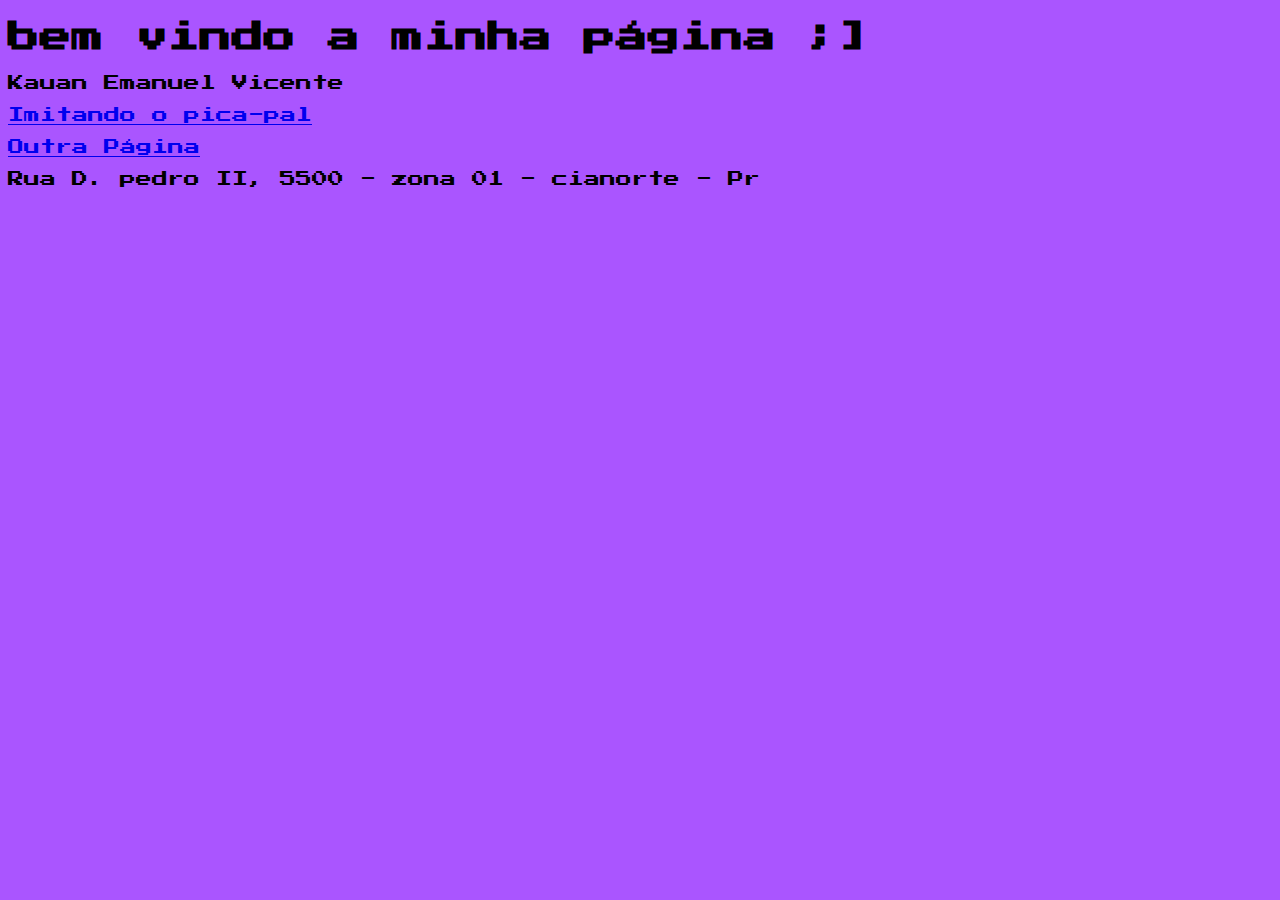
==== index.html @ 22f8bf73 "renomeando arquivos" ====
<!doctype html>
<html lang = "pt-br">
<head>
    <meta charset="utf-8">
    <meta name="viewport"conten="width=device-width,inicial-scale=1.0">


    <link rel="apple-touch-icon" sizes="180x180" href="/apple-touch-icon.png">
<link rel="icon" type="image/png" sizes="32x32" href="/favicon-32x32.png">
<link rel="icon" type="image/png" sizes="16x16" href="/favicon-16x16.png">
<link rel="manifest" href="/site.webmanifest">

    <title>CEEP-cianorte</title>
    <link rel="stylesheet" href="style.css">
    </head>
    <body>
        <header>
            <h1>bem vindo a minha página ;]</h1>
        </header>

        <main>
        <p>Kauan Emanuel Vicente</p>
        <p><a href="https://www.youtube.com/watch?v=0Hvnq3StpP4">Imitando o pica-pal</a></p>
        <a href="pagina2.html">Outra Página</a>
        </main>

        <footer>
            <p>Rua D. pedro II, 5500 - zona 01 - cianorte - Pr</p>
        </footer>

</body>
</html>
---- style.css ----
@import url('https://fonts.googleapis.com/css2?family=Press+Start+2P&display=swap');
body{
    background-color: #a5f;
    color: black;
    font-family: "Press Start 2P", system-ui;
}
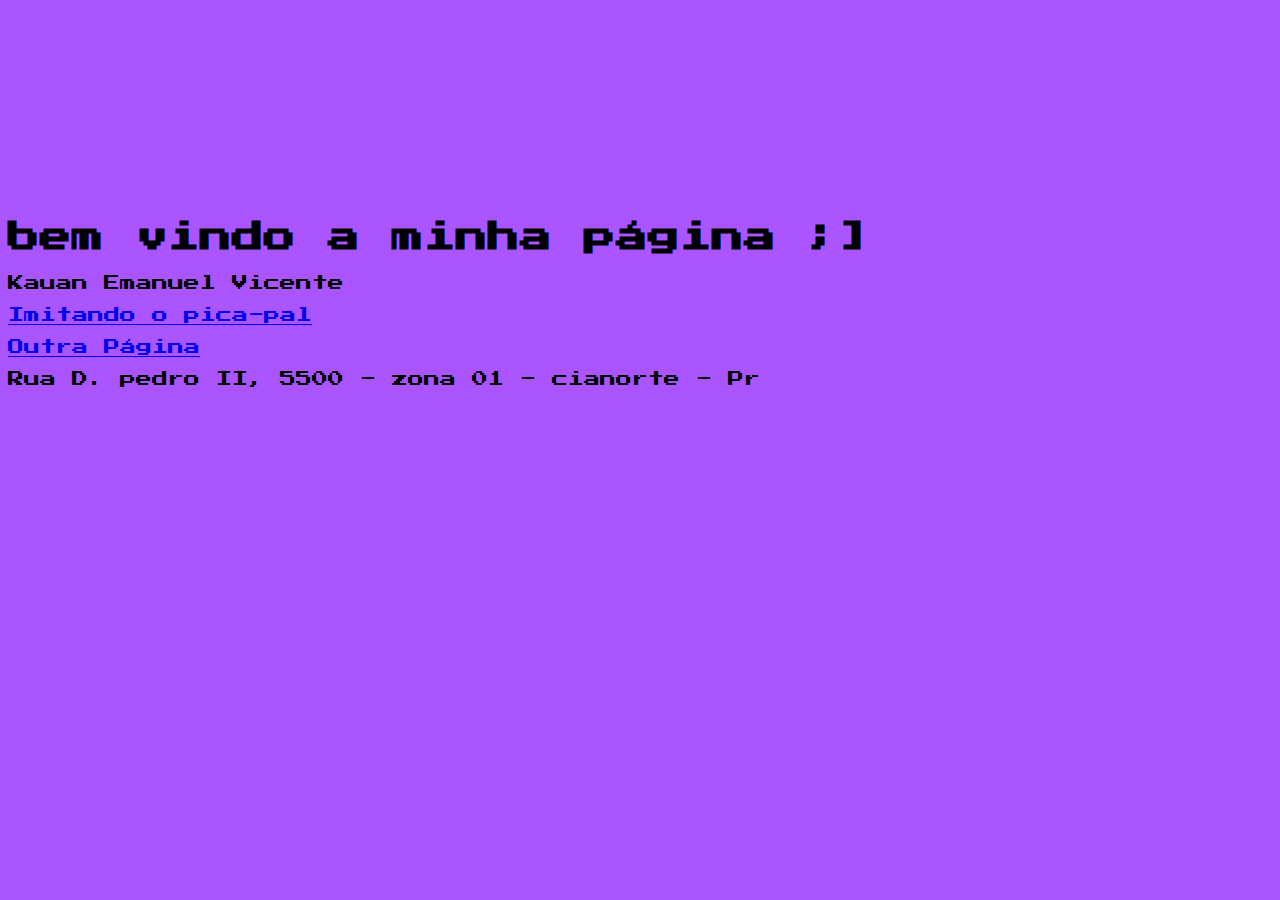
==== commit a676c1da: "alterações de imagem" ====
--- a/index.html
+++ b/index.html
@@ -1,32 +1,39 @@
 <!doctype html>
-<html lang = "pt-br">
+<html lang="pt-br">
+
 <head>
     <meta charset="utf-8">
-    <meta name="viewport"conten="width=device-width,inicial-scale=1.0">
+    <meta name="viewport" conten="width=device-width,inicial-scale=1.0">
 
 
-    <link rel="apple-touch-icon" sizes="180x180" href="/apple-touch-icon.png">
-<link rel="icon" type="image/png" sizes="32x32" href="/favicon-32x32.png">
-<link rel="icon" type="image/png" sizes="16x16" href="/favicon-16x16.png">
-<link rel="manifest" href="/site.webmanifest">
+    <link rel="apple-touch-icon" sizes="180x180" href="./apple-touch-icon.png">
+    <link rel="icon" type="image/png" sizes="32x32" href="./favicon-32x32.png">
+    <link rel="icon" type="image/png" sizes="16x16" href="./favicon-16x16.png">
+    <link rel="manifest" href="./site.webmanifest">
+    <link rel="shortcut icon" href="./favicon_io/favicon-16x16.png" type="image/x-icon">
 
     <title>CEEP-cianorte</title>
     <link rel="stylesheet" href="style.css">
-    </head>
-    <body>
-        <header>
-            <h1>bem vindo a minha página ;]</h1>
-        </header>
+</head>
 
-        <main>
+<body>
+    <header>
+
+    <img src="./favicon_io/android-chrome-192x192.png" alt="">
+
+        <h1>bem vindo a minha página ;]</h1>
+    </header>
+
+    <main>
         <p>Kauan Emanuel Vicente</p>
         <p><a href="https://www.youtube.com/watch?v=0Hvnq3StpP4">Imitando o pica-pal</a></p>
         <a href="pagina2.html">Outra Página</a>
-        </main>
+    </main>
 
-        <footer>
-            <p>Rua D. pedro II, 5500 - zona 01 - cianorte - Pr</p>
-        </footer>
+    <footer>
+        <p>Rua D. pedro II, 5500 - zona 01 - cianorte - Pr</p>
+    </footer>
 
 </body>
+
 </html>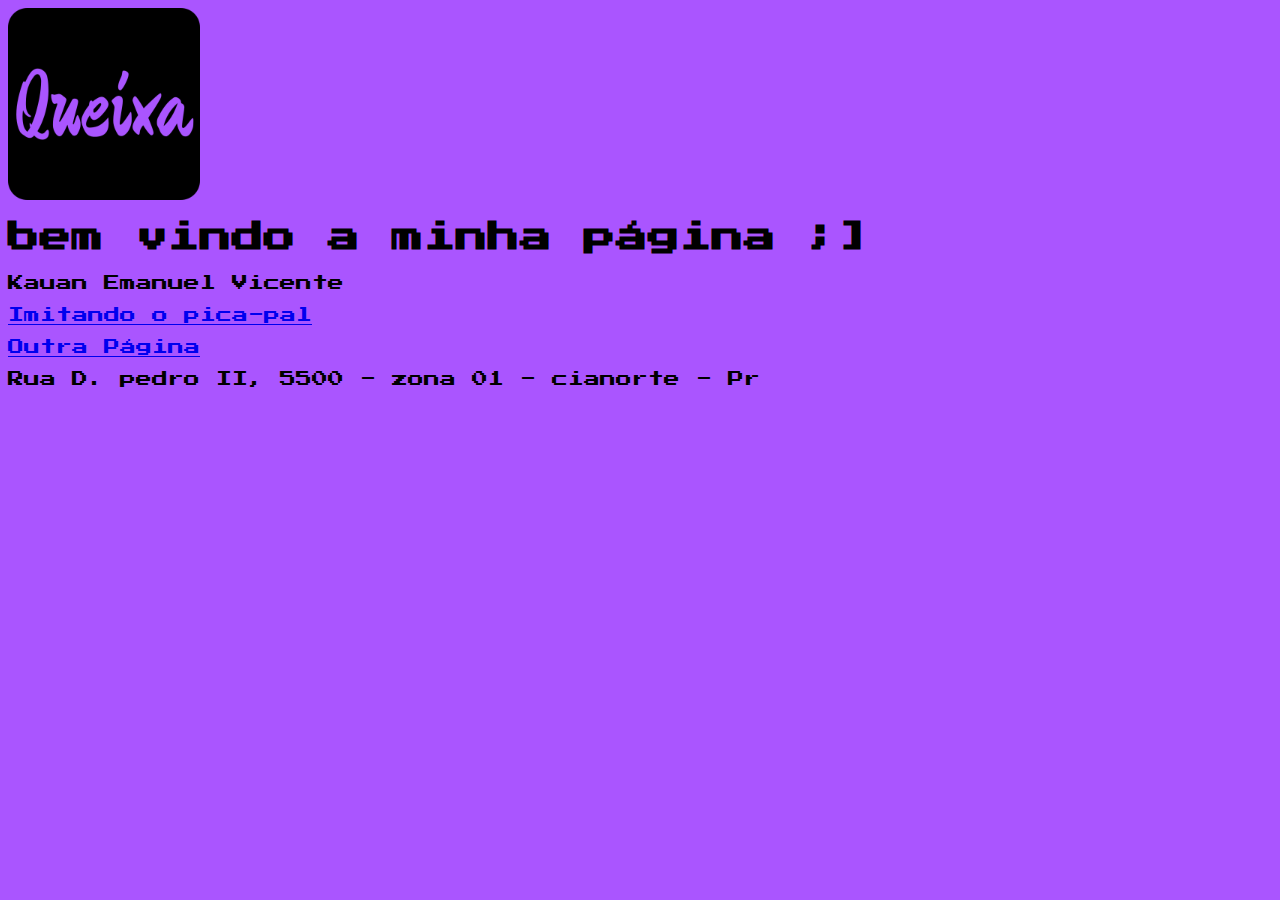
==== commit 415e09b1: "adicionando imagem" ====
--- a/index.html
+++ b/index.html
@@ -5,12 +5,10 @@
     <meta charset="utf-8">
     <meta name="viewport" conten="width=device-width,inicial-scale=1.0">
 
-
-    <link rel="apple-touch-icon" sizes="180x180" href="./apple-touch-icon.png">
-    <link rel="icon" type="image/png" sizes="32x32" href="./favicon-32x32.png">
-    <link rel="icon" type="image/png" sizes="16x16" href="./favicon-16x16.png">
-    <link rel="manifest" href="./site.webmanifest">
-    <link rel="shortcut icon" href="./favicon_io/favicon-16x16.png" type="image/x-icon">
+    <link rel="apple-touch-icon" sizes="180x180" href="/apple-touch-icon.png">
+    <link rel="icon" type="image/png" sizes="32x32" href="/favicon-32x32.png">
+    <link rel="icon" type="image/png" sizes="16x16" href="/favicon-16x16.png">
+    <link rel="manifest" href="/site.webmanifest">
 
     <title>CEEP-cianorte</title>
     <link rel="stylesheet" href="style.css">
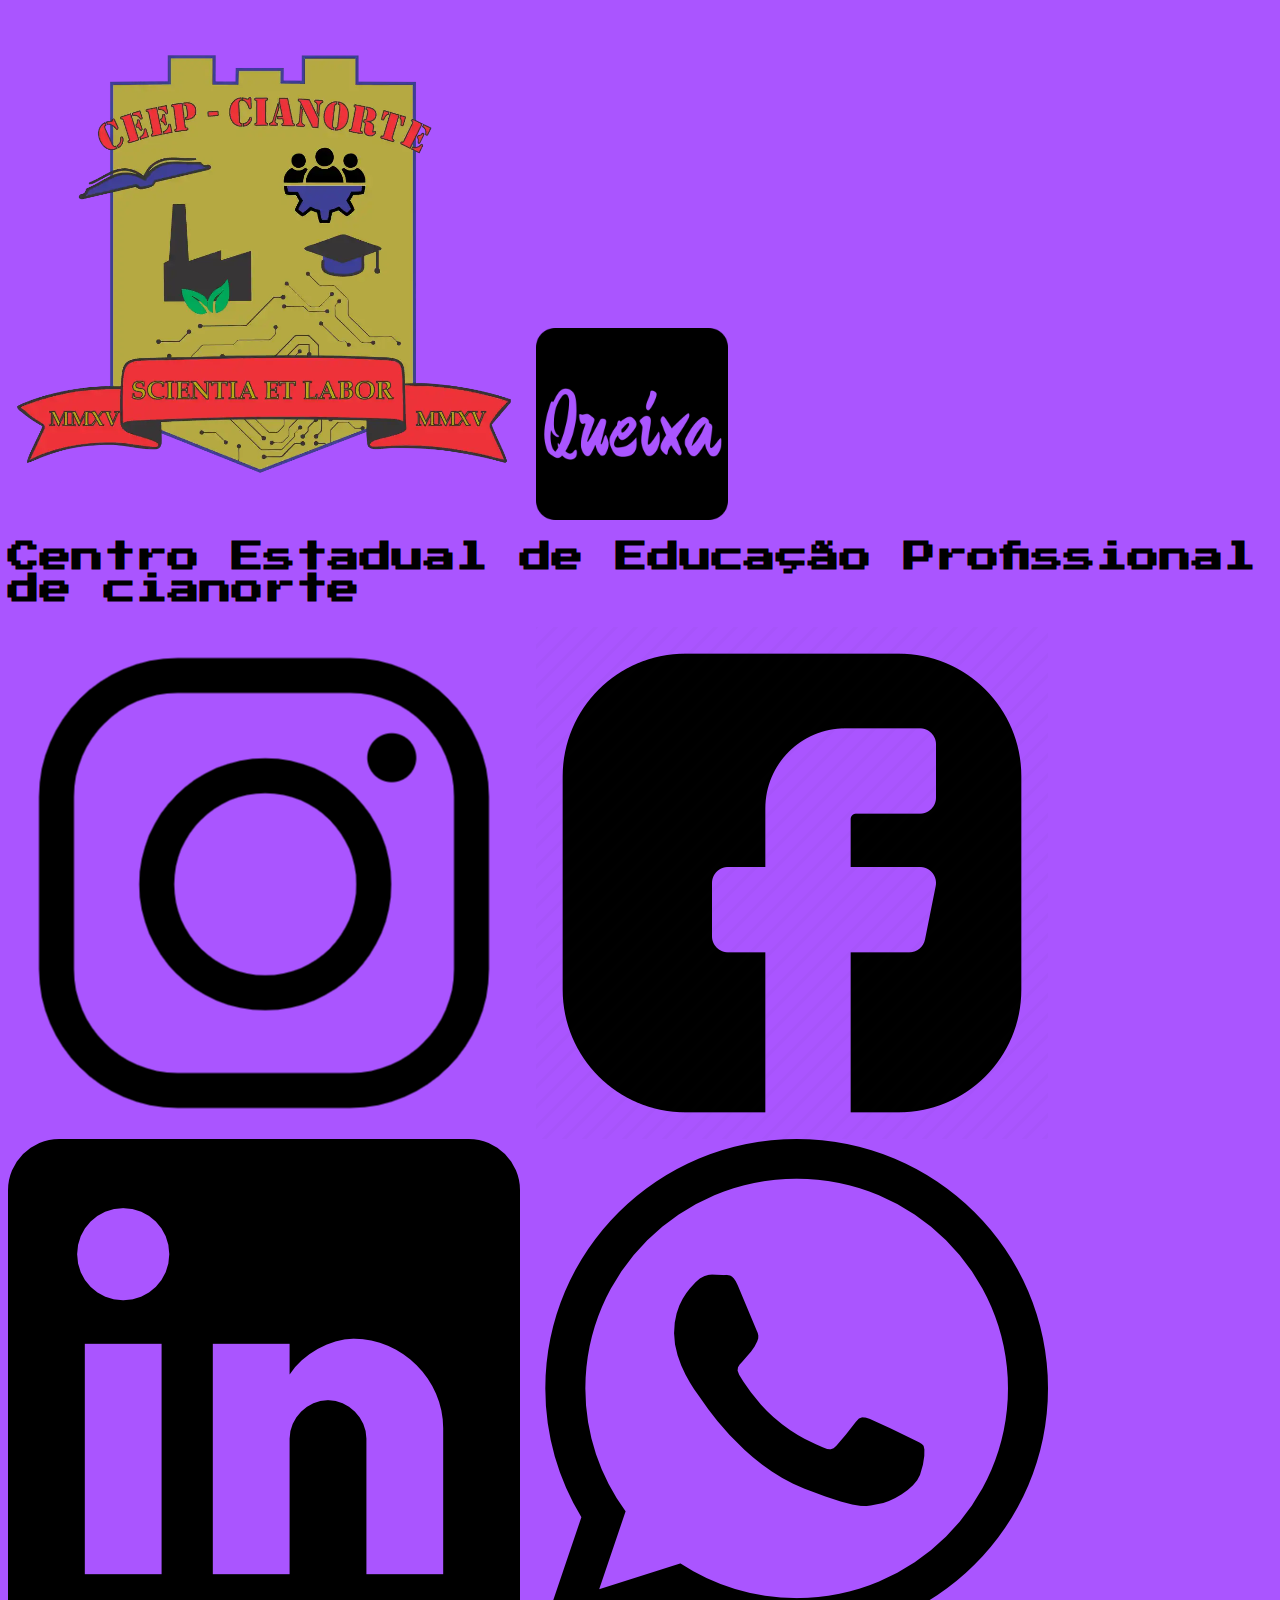
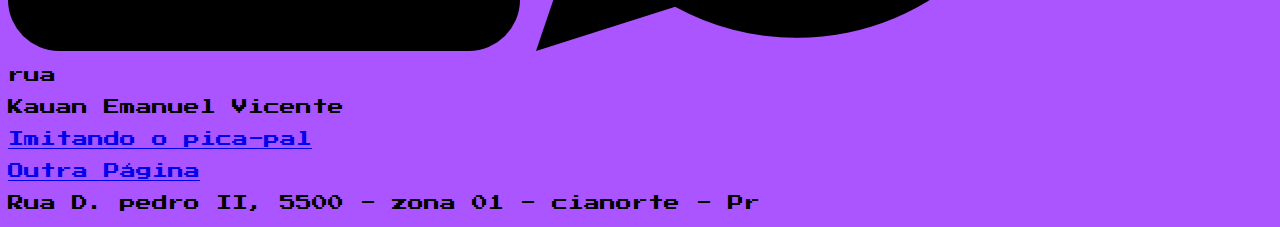
==== commit 5aecc720: "atualizaação do site" ====
--- a/index.html
+++ b/index.html
@@ -17,9 +17,42 @@
 <body>
     <header>
 
+        <img src="./brasao/android-chrome-512x512.png" alt="Brasão CEEP"  width="">
+        
+
     <img src="./favicon_io/android-chrome-192x192.png" alt="">
 
-        <h1>bem vindo a minha página ;]</h1>
+        <h1>Centro Estadual de Educação Profissional de cianorte</h1>
+
+        <nav>
+            <a href="https://www.instagram.com/ceepcianorte/"></a>
+            <img src="img/instagram.webp" alt="">
+
+            <a href="https://www.facebook.com/ceepcianorte/"></a>
+            <img src="img/facebook.webp" alt="">
+
+            <a href="https://www.linkedin.com/uas/login?session_redirect=https%3A%2F%2Fwww.linkedin.com%2Fschool%2Fceep-cianorte%2Fposts%2F"></a>
+            <img src="img/linkedin.webp" alt="">
+
+            <a href="https://api.whatsapp.com/send/?phone=554436319685&text&type=phone_number&app_absent=0"></a>
+            <img src="img/whatsapp.webp" alt="">
+
+            </main>
+            <footer>
+                <p>rua</p>
+            </footer>
+            </body>
+            </html>
+
+
+
+
+
+
+
+
+
+
     </header>
 
     <main>
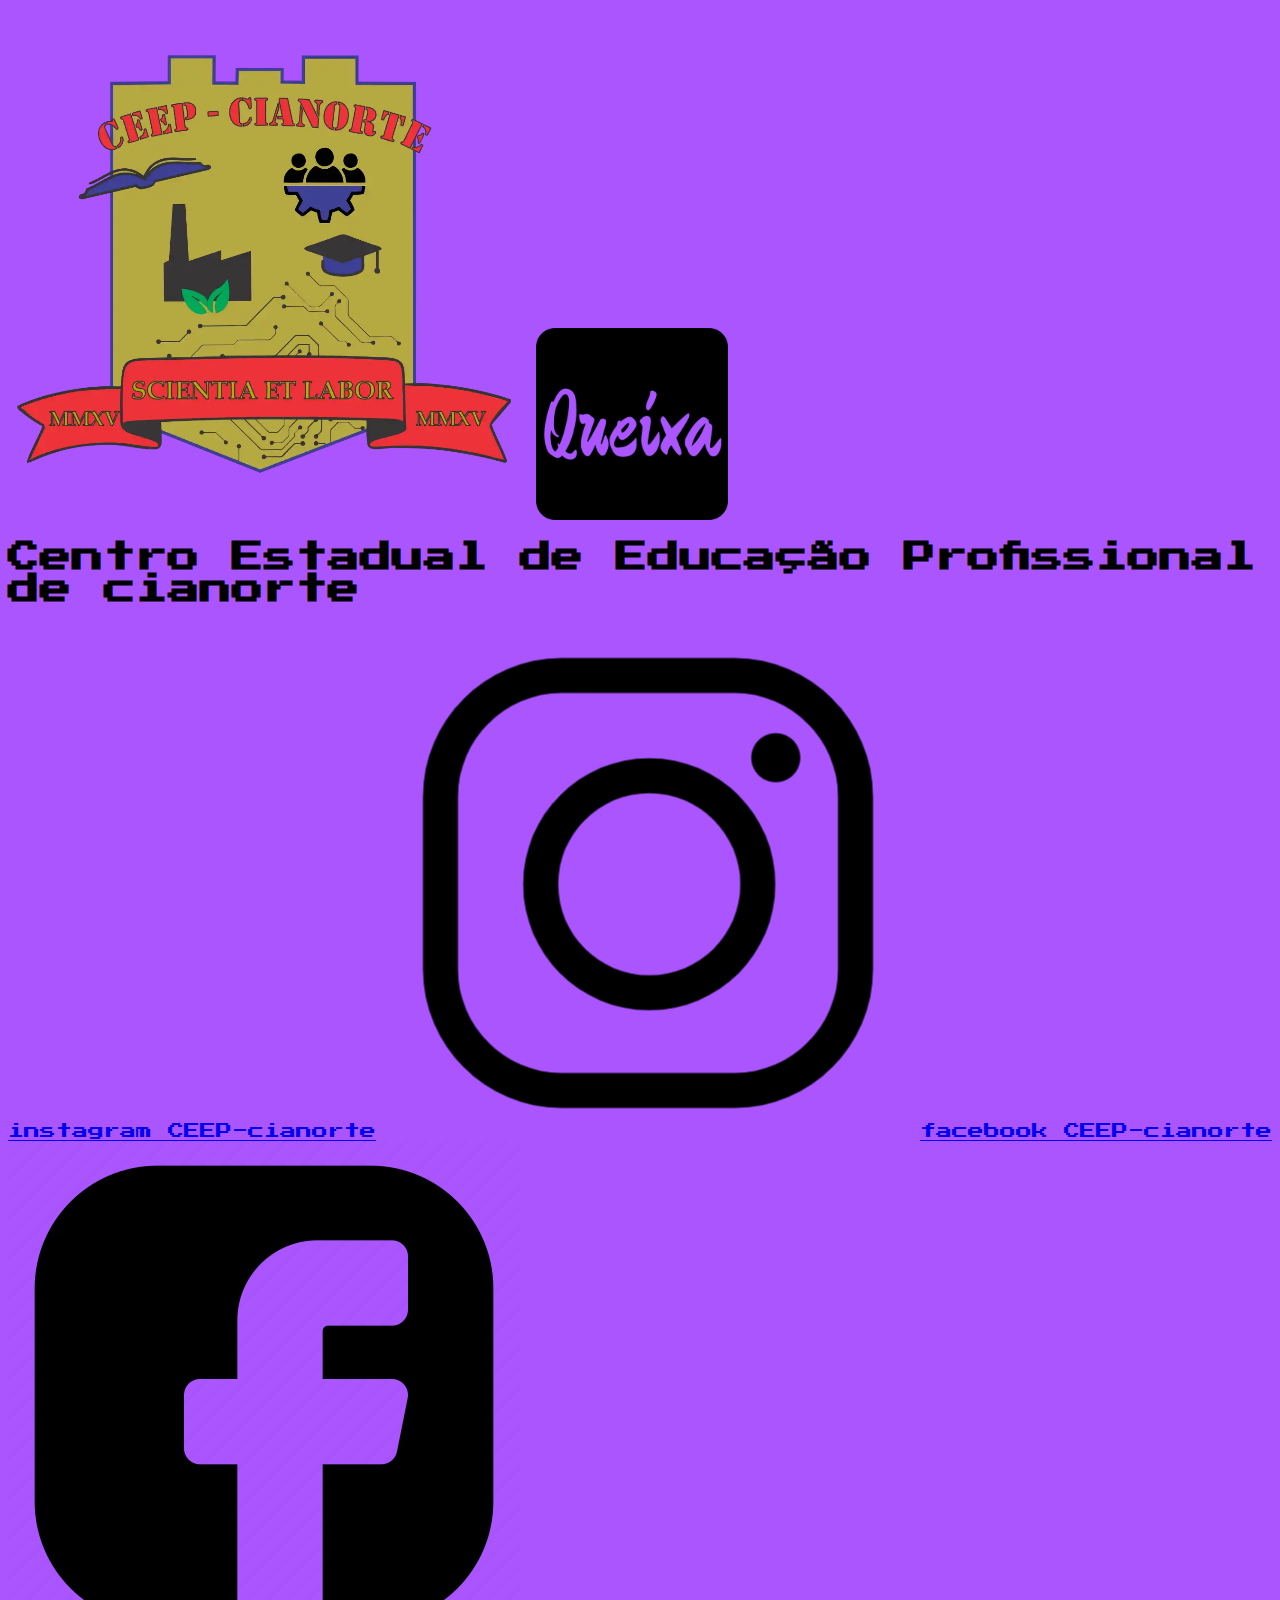
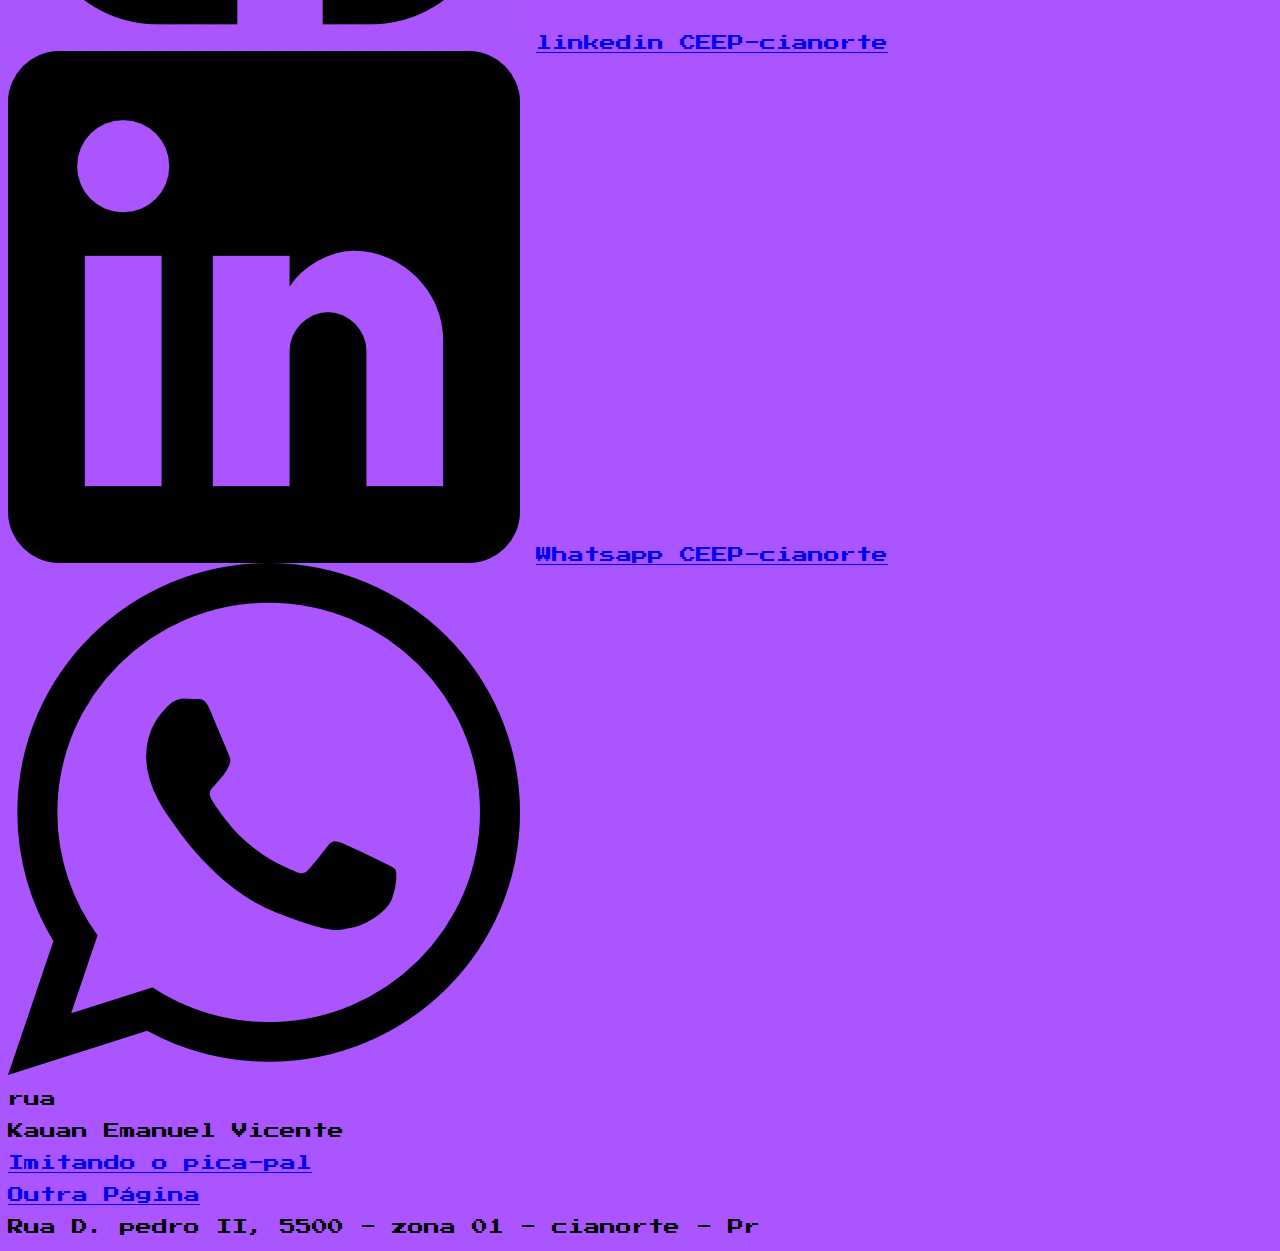
==== commit 827a9fca: "." ====
--- a/index.html
+++ b/index.html
@@ -25,16 +25,17 @@
         <h1>Centro Estadual de Educação Profissional de cianorte</h1>
 
         <nav>
-            <a href="https://www.instagram.com/ceepcianorte/"></a>
+
+            <a href="https://www.instagram.com/ceepcianorte/">instagram CEEP-cianorte</a>
             <img src="img/instagram.webp" alt="">
 
-            <a href="https://www.facebook.com/ceepcianorte/"></a>
+            <a href="https://www.facebook.com/ceepcianorte/">facebook CEEP-cianorte</a>
             <img src="img/facebook.webp" alt="">
 
-            <a href="https://www.linkedin.com/uas/login?session_redirect=https%3A%2F%2Fwww.linkedin.com%2Fschool%2Fceep-cianorte%2Fposts%2F"></a>
+            <a href="https://www.linkedin.com/uas/login?session_redirect=https%3A%2F%2Fwww.linkedin.com%2Fschool%2Fceep-cianorte%2Fposts%2F">linkedin CEEP-cianorte</a>
             <img src="img/linkedin.webp" alt="">
 
-            <a href="https://api.whatsapp.com/send/?phone=554436319685&text&type=phone_number&app_absent=0"></a>
+            <a href="https://api.whatsapp.com/send/?phone=554436319685&text&type=phone_number&app_absent=0">Whatsapp CEEP-cianorte</a>
             <img src="img/whatsapp.webp" alt="">
 
             </main>
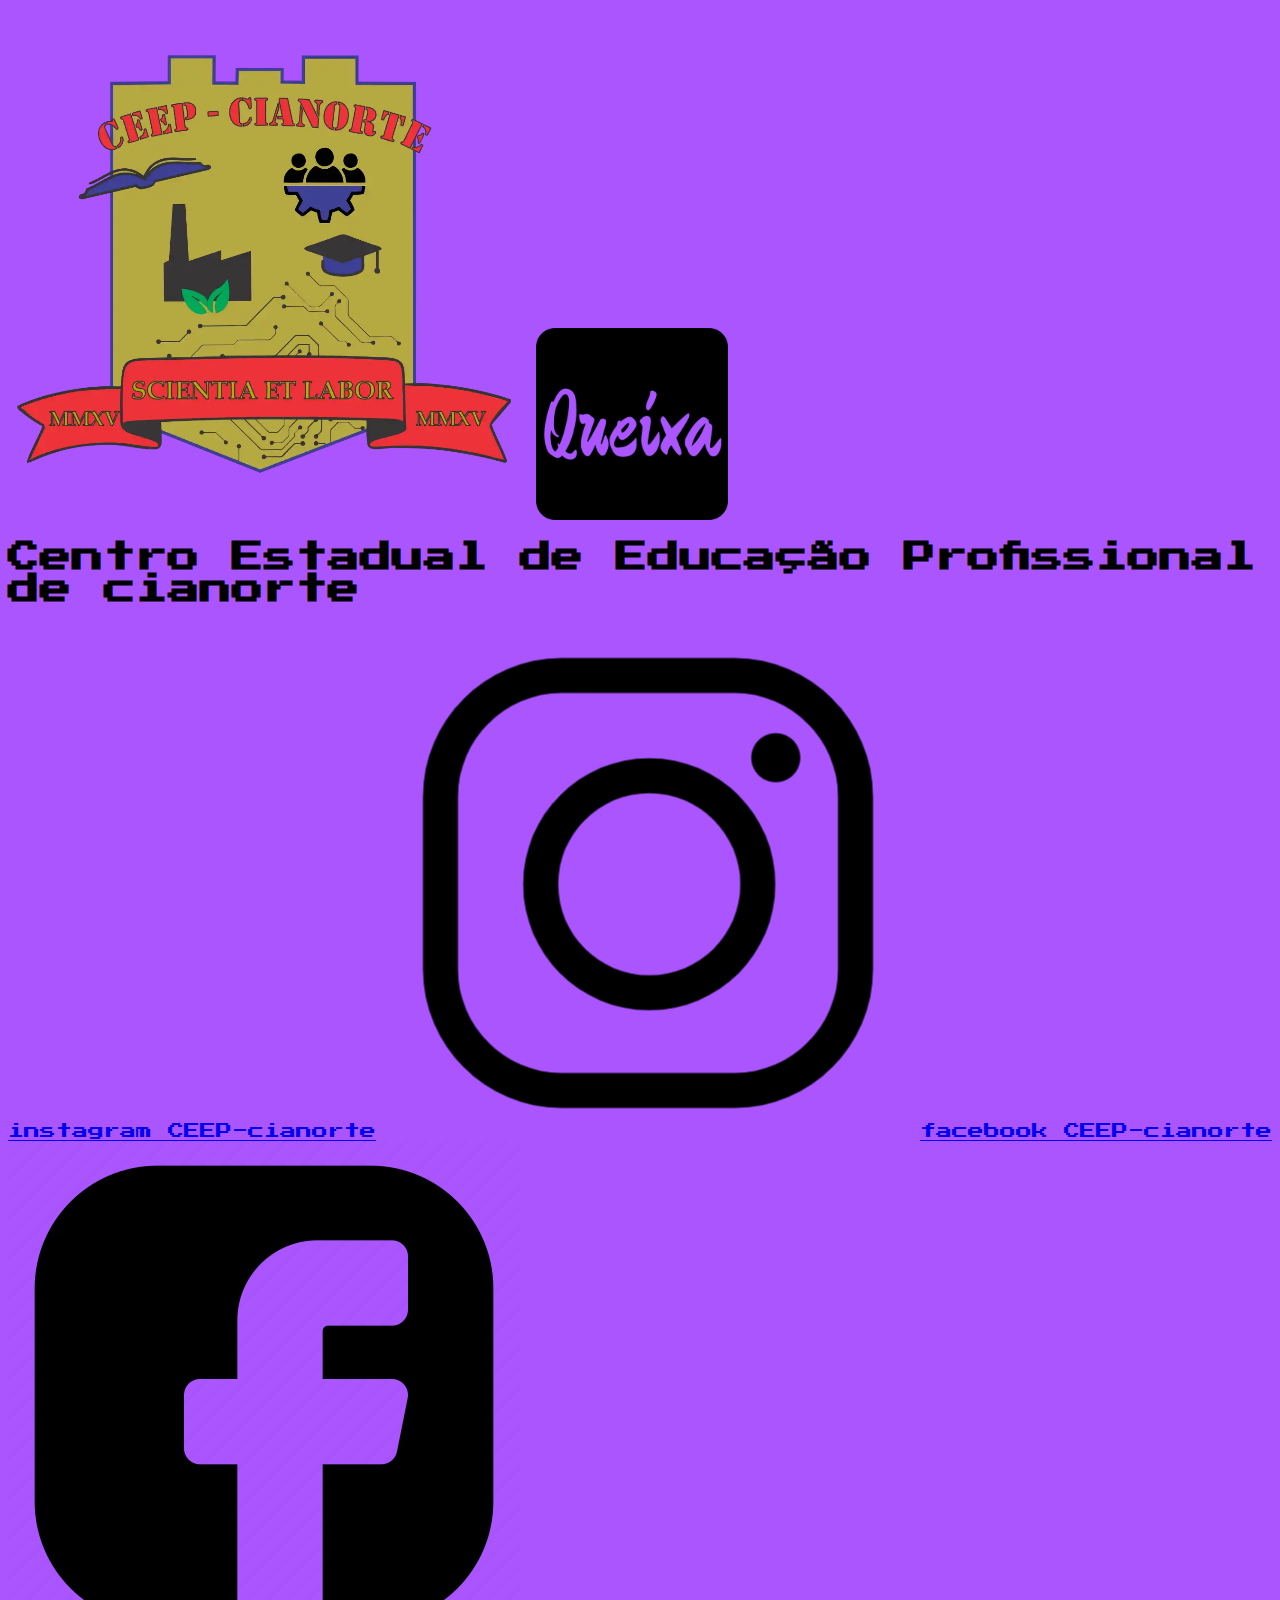
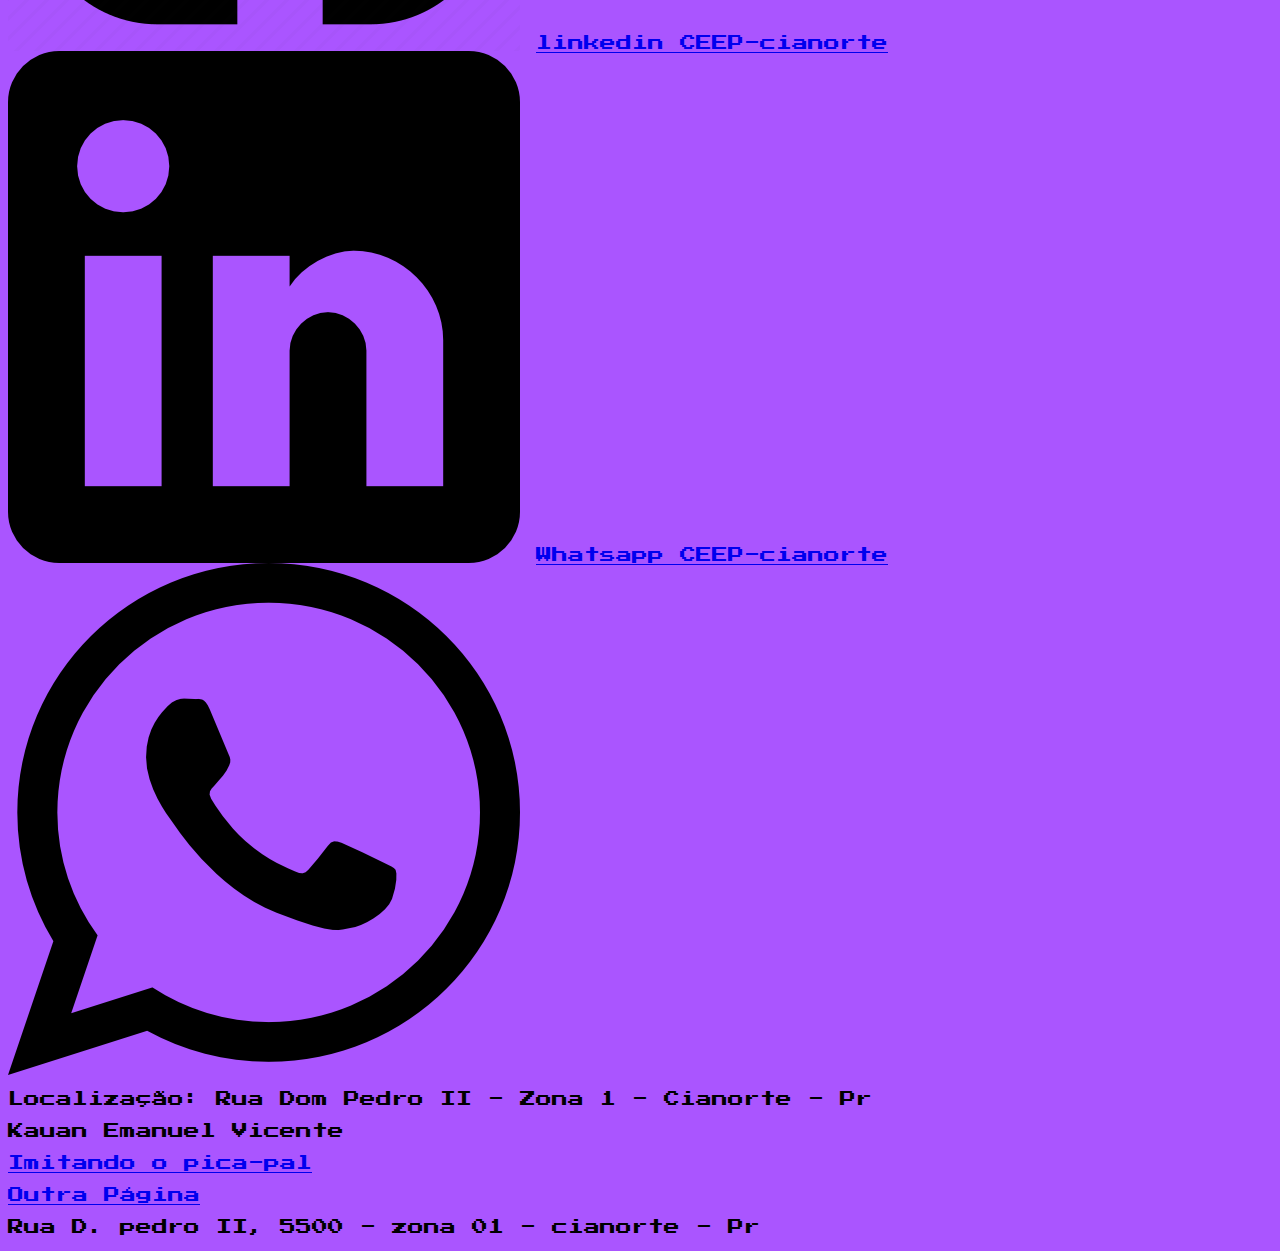
==== commit 355b0ac6: "links" ====
--- a/index.html
+++ b/index.html
@@ -27,20 +27,27 @@
         <nav>
 
             <a href="https://www.instagram.com/ceepcianorte/">instagram CEEP-cianorte</a>
-            <img src="img/instagram.webp" alt="">
+            <img src="./img/instagram.webp" alt="">
 
             <a href="https://www.facebook.com/ceepcianorte/">facebook CEEP-cianorte</a>
-            <img src="img/facebook.webp" alt="">
+            <img src="./img/facebook.webp" alt="">
 
             <a href="https://www.linkedin.com/uas/login?session_redirect=https%3A%2F%2Fwww.linkedin.com%2Fschool%2Fceep-cianorte%2Fposts%2F">linkedin CEEP-cianorte</a>
-            <img src="img/linkedin.webp" alt="">
+            <img src="./img/linkedin.webp" alt="">
 
             <a href="https://api.whatsapp.com/send/?phone=554436319685&text&type=phone_number&app_absent=0">Whatsapp CEEP-cianorte</a>
-            <img src="img/whatsapp.webp" alt="">
+            <img src="./img/whatsapp.webp" alt="">
 
             </main>
             <footer>
-                <p>rua</p>
+
+
+
+
+                
+                <p>Localização: Rua Dom Pedro II - Zona 1 - Cianorte - Pr</p>
+
+
             </footer>
             </body>
             </html>
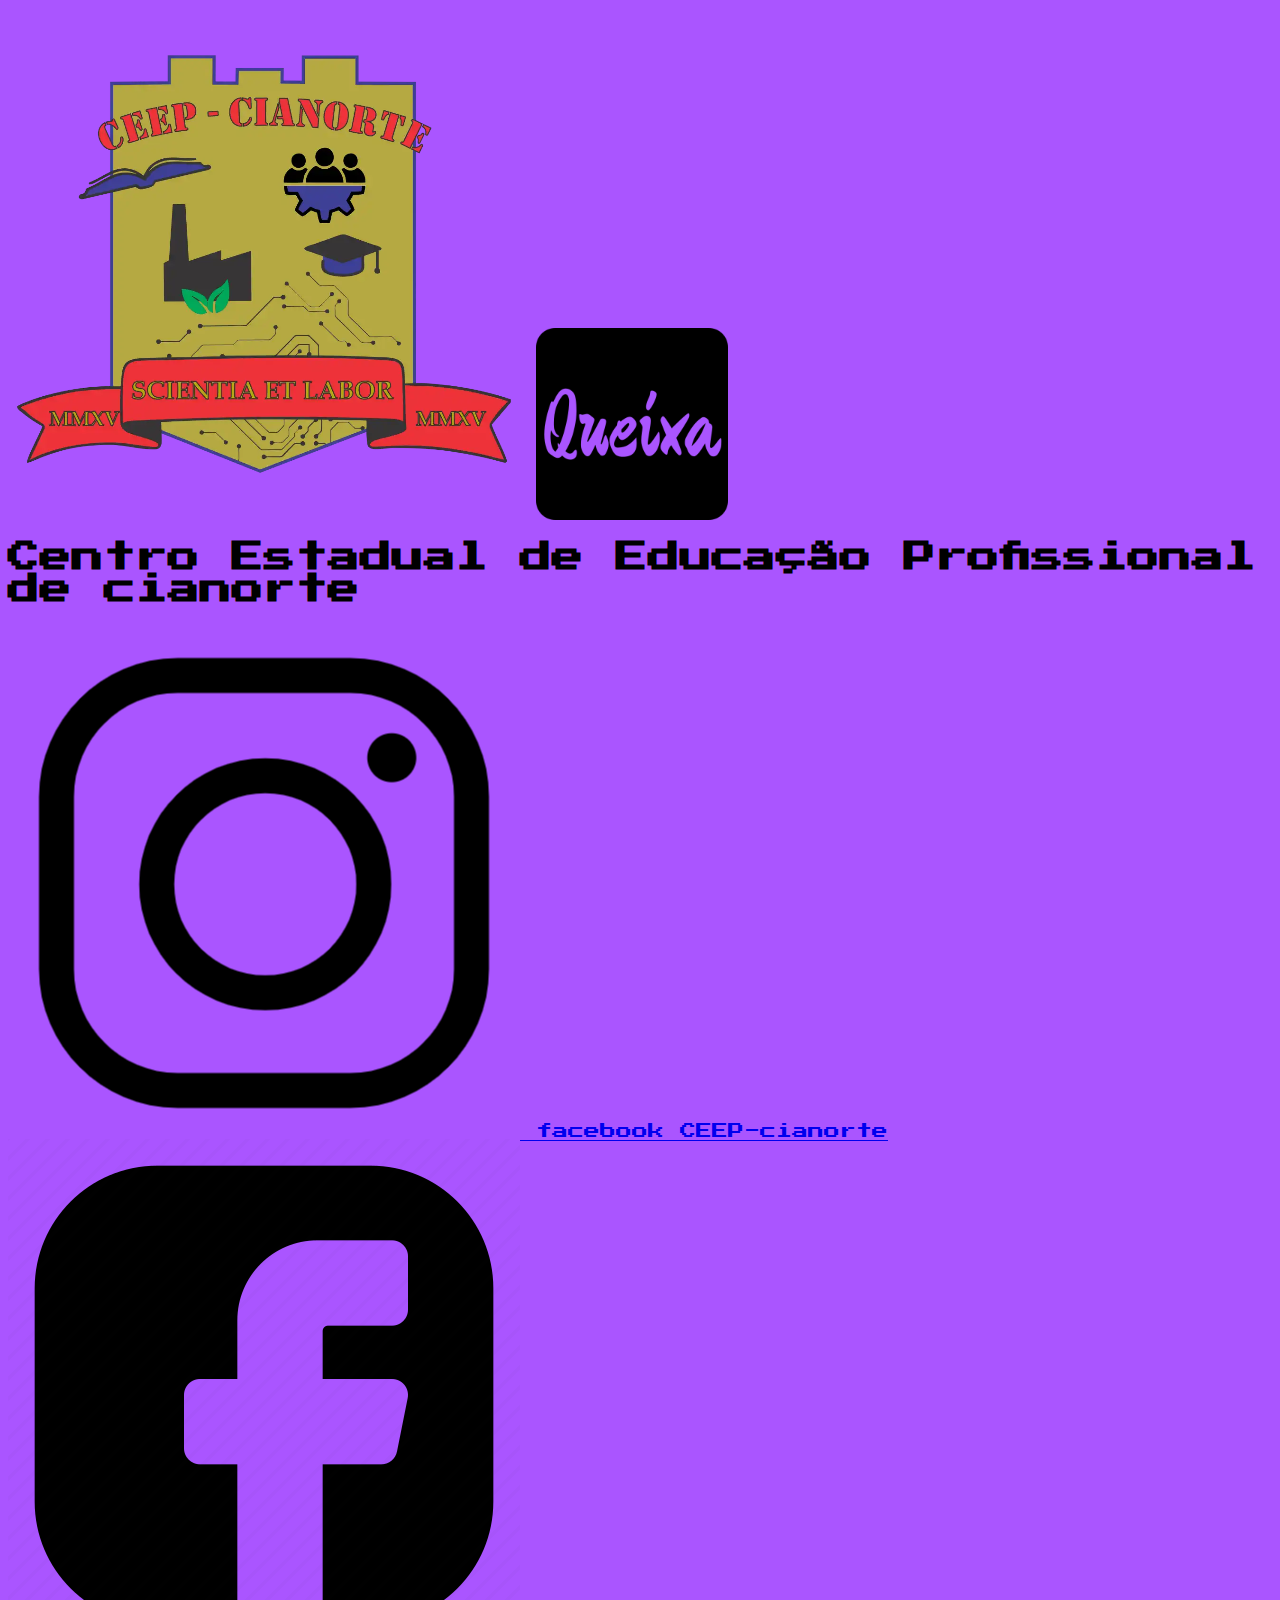
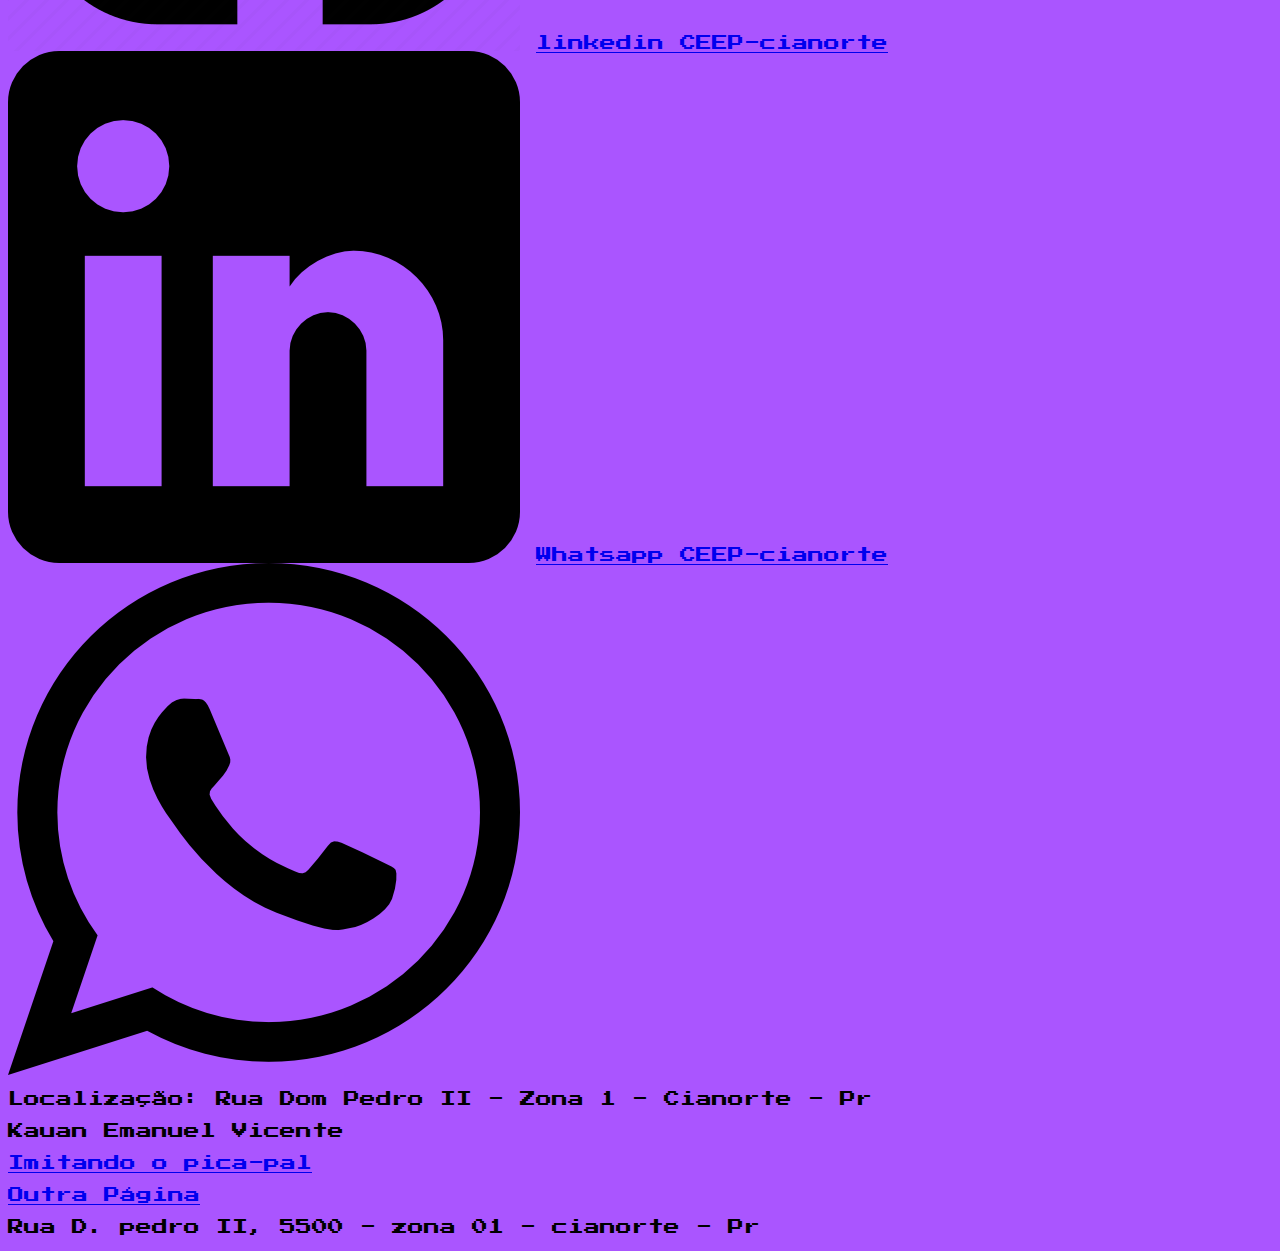
==== commit e3e45523: "." ====
--- a/index.html
+++ b/index.html
@@ -26,8 +26,7 @@
 
         <nav>
 
-            <a href="https://www.instagram.com/ceepcianorte/">instagram CEEP-cianorte</a>
-            <img src="./img/instagram.webp" alt="">
+            <a href="https://www.instagram.com/ceepcianorte/"> <img src="../img/instagram.webp" alt="">
 
             <a href="https://www.facebook.com/ceepcianorte/">facebook CEEP-cianorte</a>
             <img src="./img/facebook.webp" alt="">
@@ -44,7 +43,7 @@
 
 
 
-                
+
                 <p>Localização: Rua Dom Pedro II - Zona 1 - Cianorte - Pr</p>
 
 
